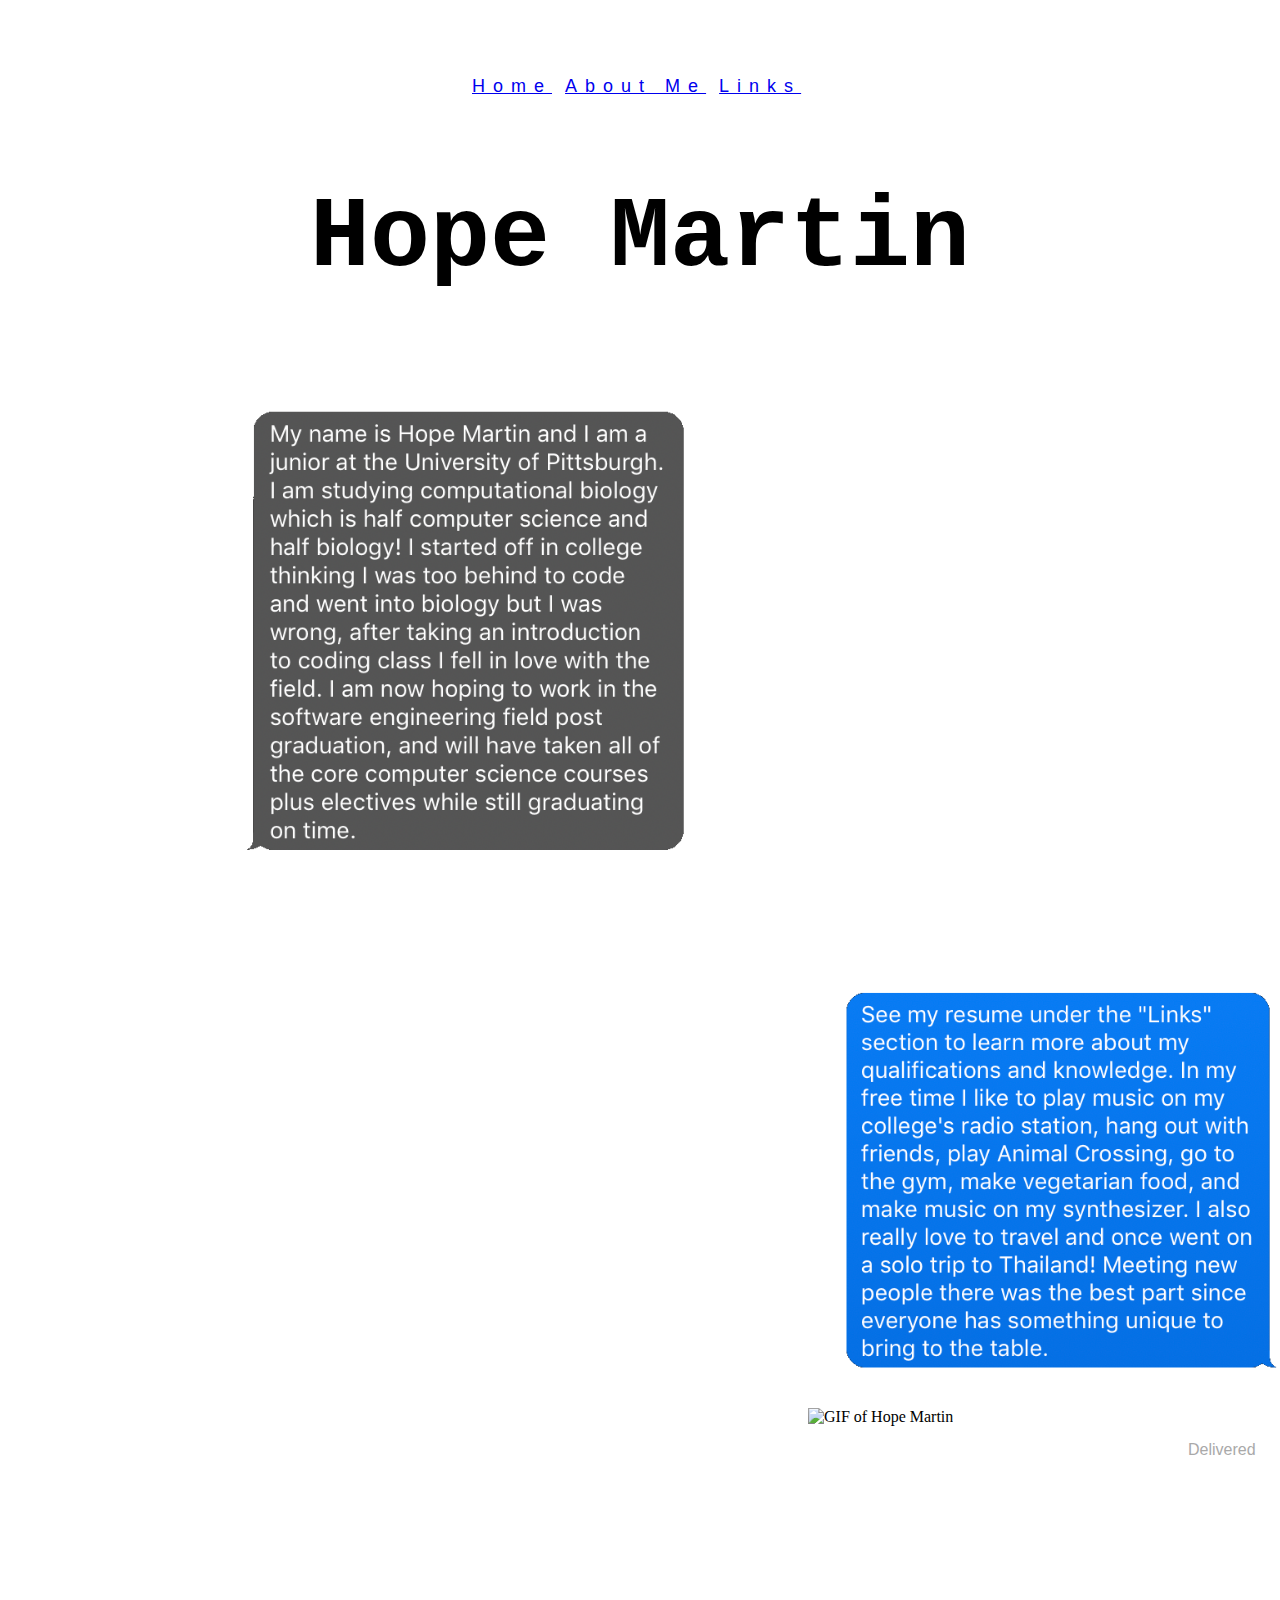
==== aboutme.html @ 2a3e87c4 "Add files via upload" ====
<!DOCTYPE html>
<html>
    <link href = "stylehope.css" type = "text/css" rel = "stylesheet"> 
    <body style = "background-color: white;">
        <header>
            <nav>
                <div class = "table">
                    <ul id = "horizontal">
                        <li><a href = "index.html">Home</a></li>
                        <li><a href = "aboutme.html">About Me</a></li>
                        <li><a href = "social.html">Links</a></li>
                    </ul>
                </div>
                
            </nav>
        </header>
        <h1 class = "hope">Hope Martin</h1>
       
        <img class = "leftside" src = "sb.png"alt = "About me text" height = 600>
        <br>
        <img class = "rightside" src = "sb2.png" alt = "about me text2" height = 400>
        <br>
        <img class = "rightside" src = "https://media.giphy.com/media/Q7oy51p8UU0XUaMnFL/giphy.gif" alt = "GIF of Hope Martin" height = 610>
        <br>
        <p class = "rightside1" style = "color:darkgrey; font-family: -apple-system, BlinkMacSystemFont, 'Segoe UI', Roboto, Oxygen, Ubuntu, Cantarell, 'Open Sans', 'Helvetica Neue', sans-serif;">Delivered</p>
    

    </body>
</html>
---- stylehope.css ----
.center{
    display: block;
    margin-left: auto;
    margin-right: auto;
    margin-top: 20px;
    margin-bottom:20px;

}
.leftside{
 
    margin-left: 200px;
    margin-top: 20px;
    margin-bottom: 20px;
}
.rightside{

    margin-top:20px;
    margin-bottom: 10px;
    margin-left: 800px;
    margin-right:auto;
}
.rightside1{
    margin-top:5px;
    margin-left:1180px;
    margin-bottom:150px;
}
ul#horizontal {
    list-style-type: none;
    min-width: 700px;
    padding-top: 50px;
    padding-left: 26%;
    list-style: none;
    font-size: large;
    letter-spacing: 8px;
    font-family: -apple-system, BlinkMacSystemFont, 'Segoe UI', Roboto, Oxygen, Ubuntu, Cantarell, 'Open Sans', 'Helvetica Neue', sans-serif;


}
    ul#horizontal li{
        display: inline;
        
        
    }

.table {
    display: table;
    margin:0 auto;
}
#outside{
    height: 50px;
    background: url(https://www.publicdomainpictures.net/pictures/30000/velka/plain-white-background.jpg) repeat-x;
}
.hope{
    color: #000;
    font-size: 100px;
    font-family: 'Courier New', Courier, monospace;
    text-align: center;
    animation: text 2s 1;
    margin-bottom: 15px;
}
@keyframes text{
    0%{
        color:gray;


    }
    30%{
        color:black;
        letter-spacing: 25px;

    }
    85%{
        color:black;
        letter-spacing:8px;

    }
    95%
    {
        color:black;
        letter-spacing: 0px;
    }
}
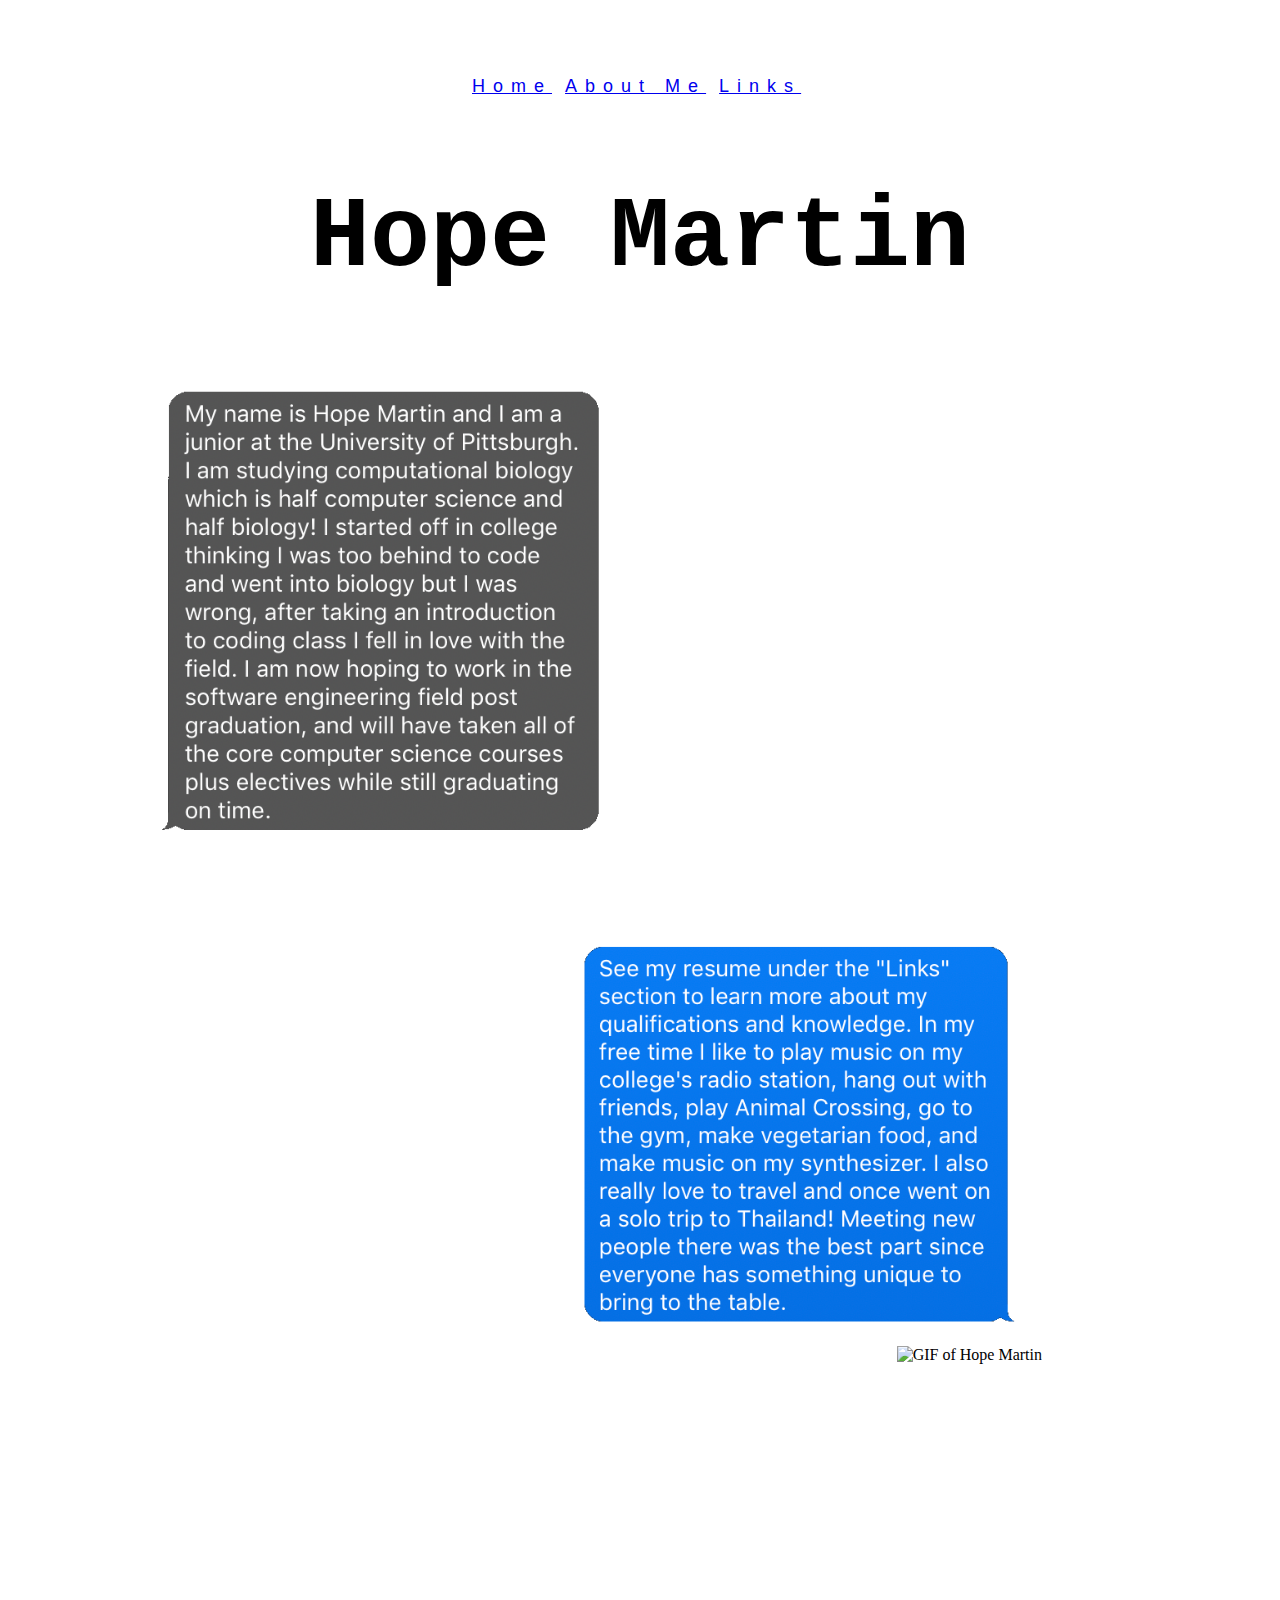
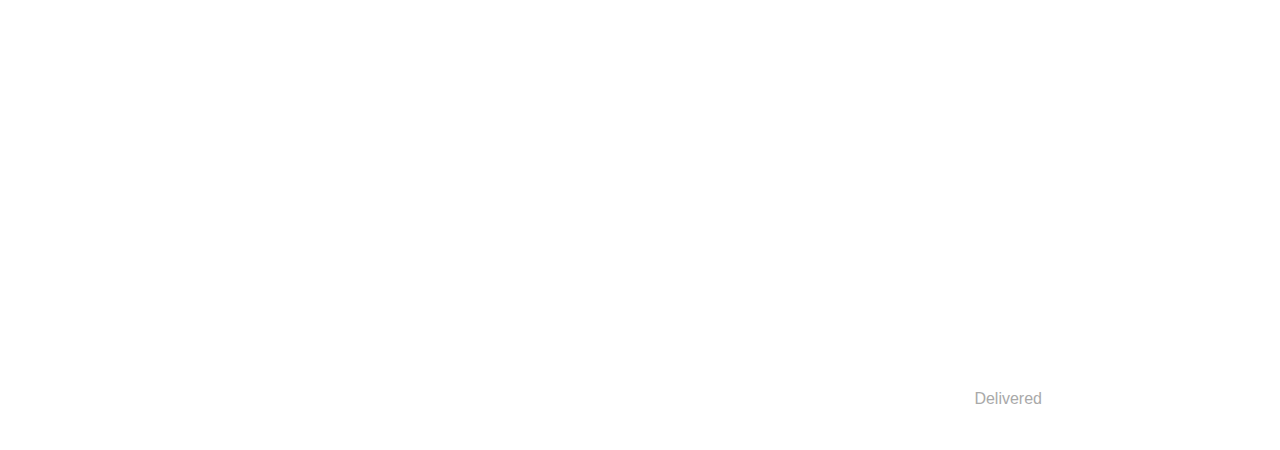
==== commit b3697e99: "Add files via upload" ====
--- a/aboutme.html
+++ b/aboutme.html
@@ -16,14 +16,16 @@
         </header>
         <h1 class = "hope">Hope Martin</h1>
        
-        <img class = "leftside" src = "sb.png"alt = "About me text" height = 600>
+        <img class = "flex-left" src = "sb.png"alt = "About me text" height = 600>
         <br>
-        <img class = "rightside" src = "sb2.png" alt = "about me text2" height = 400>
+        <div class = "flex-right">
+        <img class = "flex-right" src = "sb2.png" alt = "about me text2" height = 400>
         <br>
-        <img class = "rightside" src = "https://media.giphy.com/media/Q7oy51p8UU0XUaMnFL/giphy.gif" alt = "GIF of Hope Martin" height = 610>
+        <img class = "flex-right" src = "https://media.giphy.com/media/Q7oy51p8UU0XUaMnFL/giphy.gif" alt = "GIF of Hope Martin" height = 610>
         <br>
-        <p class = "rightside1" style = "color:darkgrey; font-family: -apple-system, BlinkMacSystemFont, 'Segoe UI', Roboto, Oxygen, Ubuntu, Cantarell, 'Open Sans', 'Helvetica Neue', sans-serif;">Delivered</p>
-    
+        <p class = "flex-right" style = "color:darkgrey; font-family: -apple-system, BlinkMacSystemFont, 'Segoe UI', Roboto, Oxygen, Ubuntu, Cantarell, 'Open Sans', 'Helvetica Neue', sans-serif;">Delivered</p>
+        <br>
+        </div>
 
     </body>
 </html>--- a/stylehope.css
+++ b/stylehope.css
@@ -80,3 +80,17 @@
         letter-spacing: 0px;
     }
 }
+.flex-left{
+    display: flex;
+    flex-direction: column;
+    justify-content: left;
+    align-items: flex-start;
+    margin-left: 115px;
+}
+.flex-right{
+    display:flex;
+    flex-direction: column;
+    justify-content: right;
+    align-items:flex-end;
+    margin-right: 115px;
+}
